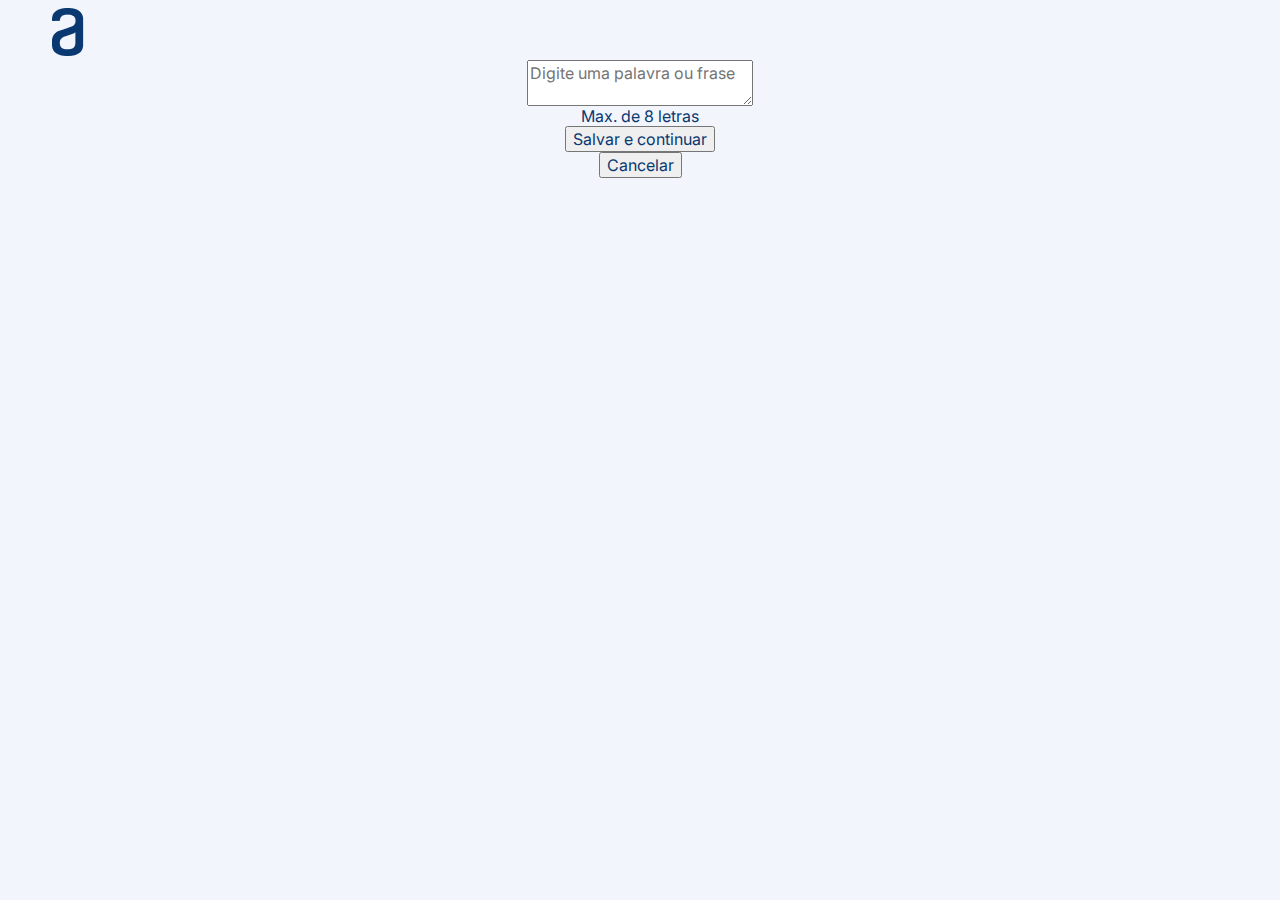
==== addPalavra.html @ 8df984b2 "Adicionado HTML da página de adição" ====
<!DOCTYPE html>
<html lang="pt-br">
<head>
    <meta charset="UTF-8">
    <meta http-equiv="X-UA-Compatible" content="IE=edge">
    <meta name="viewport" content="width=device-width, initial-scale=1.0">
    <link rel="icon" href="assets/img/logo.png">
    <link rel="preconnect" href="https://fonts.googleapis.com">
    <link rel="preconnect" href="https://fonts.gstatic.com" crossorigin>
    <link href="https://fonts.googleapis.com/css2?family=Inter:wght@400;700&display=swap" rel="stylesheet">
    <link rel="stylesheet" href="https://cdnjs.cloudflare.com/ajax/libs/font-awesome/6.2.0/css/all.min.css" integrity="sha512-xh6O/CkQoPOWDdYTDqeRdPCVd1SpvCA9XXcUnZS2FmJNp1coAFzvtCN9BmamE+4aHK8yyUHUSCcJHgXloTyT2A==" crossorigin="anonymous" referrerpolicy="no-referrer" />
    <link rel="stylesheet" href="./assets/css/index.css">
    <title>Adicionar uma palavra - Jogo da Forca</title>
</head>
<body>
    <header>
        <img src="./assets/img/logo.png" alt="Logo">
    </header>
    <main>
        <textarea name="addPalavra" id="addPalavra" placeholder="Digite uma palavra ou frase"></textarea>
        <p><i class="fa-solid fa-circle-exclamation"></i> Max. de 8 letras</p>
        <button>Salvar e continuar</button>
        <button onclick="irHome()">Cancelar</button>
    </main>

    <script src="./assets/js/index.js"></script>
</body>
</html>
---- assets/css/index.css ----
:root {
    --clr-blue-100: #F3F5FC;
    --clr-blue-400: #0A3871;
    --clr-white: #fff;
}

* {
    font-size: 16px;
    color: var(--clr-blue-400);
    font-family: 'Inter', sans-serif;
}

body {
    background-color: var(--clr-blue-100);
}

main > * {
  display: flex;
  flex-direction: column;
  align-items: center;
  margin: auto;
}

main > button:first-child {
  margin-top: 10em;
}

.btn {
    justify-content: center;
    width: 76%;
    height: 3em;
    text-align: center;
    background-color: var(--clr-white);
    border: 1px solid var(--clr-blue-400);
    border-radius: 24px;
    cursor: pointer;
    transition: background-color 0.5s ease-out;
}

.btn:hover {
  background-color: #f7f7f7;
}

.btn-blue {
  width: 80%;
  height: 5em;
  margin-bottom: 1em;
  background-color: var(--clr-blue-400);
  color: var(--clr-white);
}

.btn-blue:hover {
  background-color: #105bb7;
}

@media (min-width: 768px) {
  .btn {
    width: 30%;
  }
}

@media (min-width: 1440px) {
  .btn {
    width: 20%;
    height: 5em;
  }
}
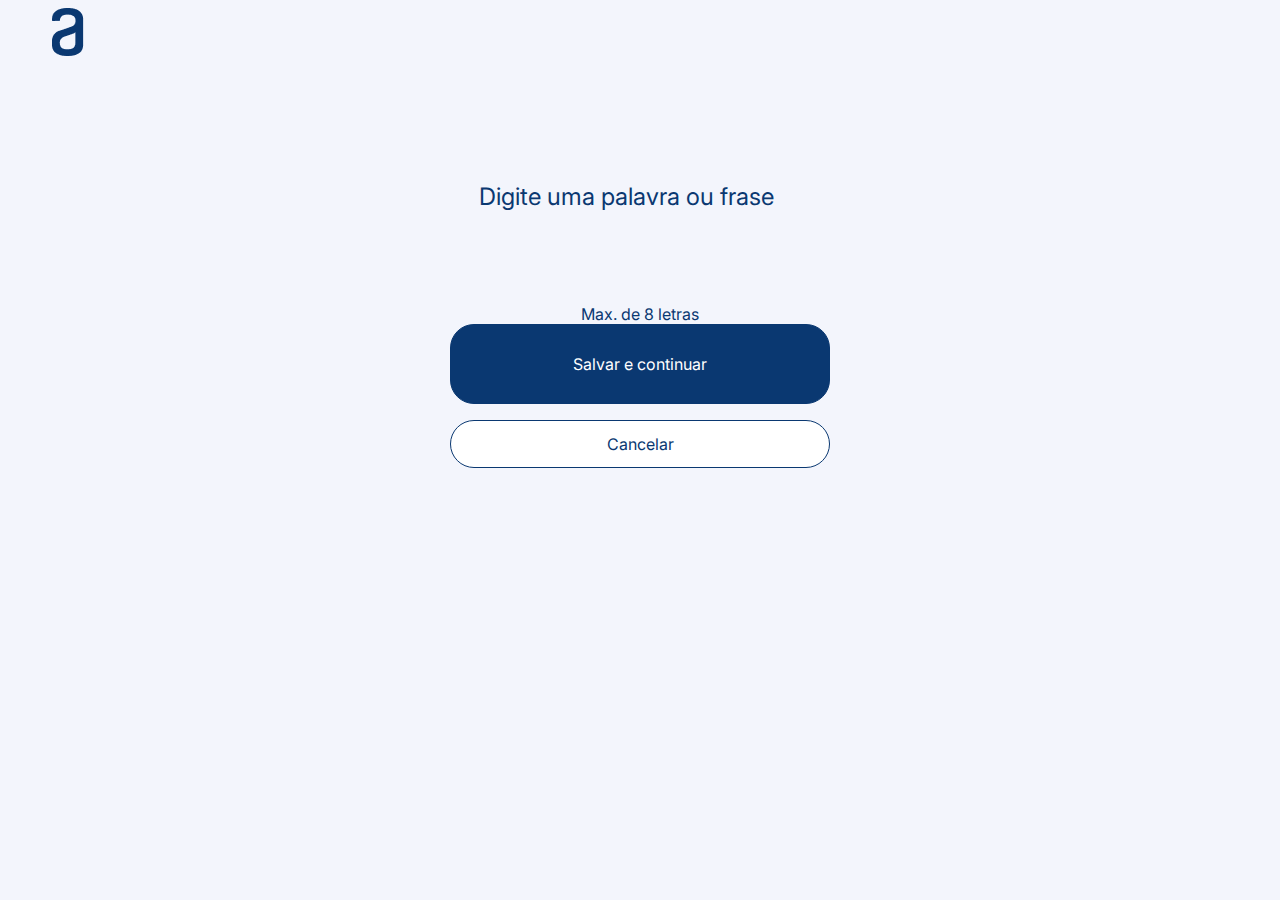
==== commit 2b8f6af0: "Adicionado estilo do textarea" ====
--- a/addPalavra.html
+++ b/addPalavra.html
@@ -19,8 +19,8 @@
     <main>
         <textarea name="addPalavra" id="addPalavra" placeholder="Digite uma palavra ou frase"></textarea>
         <p><i class="fa-solid fa-circle-exclamation"></i> Max. de 8 letras</p>
-        <button>Salvar e continuar</button>
-        <button onclick="irHome()">Cancelar</button>
+        <button class="btn btn-blue">Salvar e continuar</button>
+        <button class="btn" onclick="irHome()">Cancelar</button>
     </main>
 
     <script src="./assets/js/index.js"></script>
--- a/assets/css/index.css
+++ b/assets/css/index.css
@@ -53,6 +53,22 @@
   background-color: #105bb7;
 }
 
+textarea {
+  background-color: var(--clr-blue-100);
+  color: var(--clr-blue-400);
+  border: none;
+  margin-top: 5em;
+  font-size: 1.5rem;
+  max-width: 90%;
+  height: 5em;
+  resize: none;
+  outline: none;
+}
+
+textarea::placeholder {
+  color: var(--clr-blue-400);
+}
+
 @media (min-width: 768px) {
   .btn {
     width: 30%;
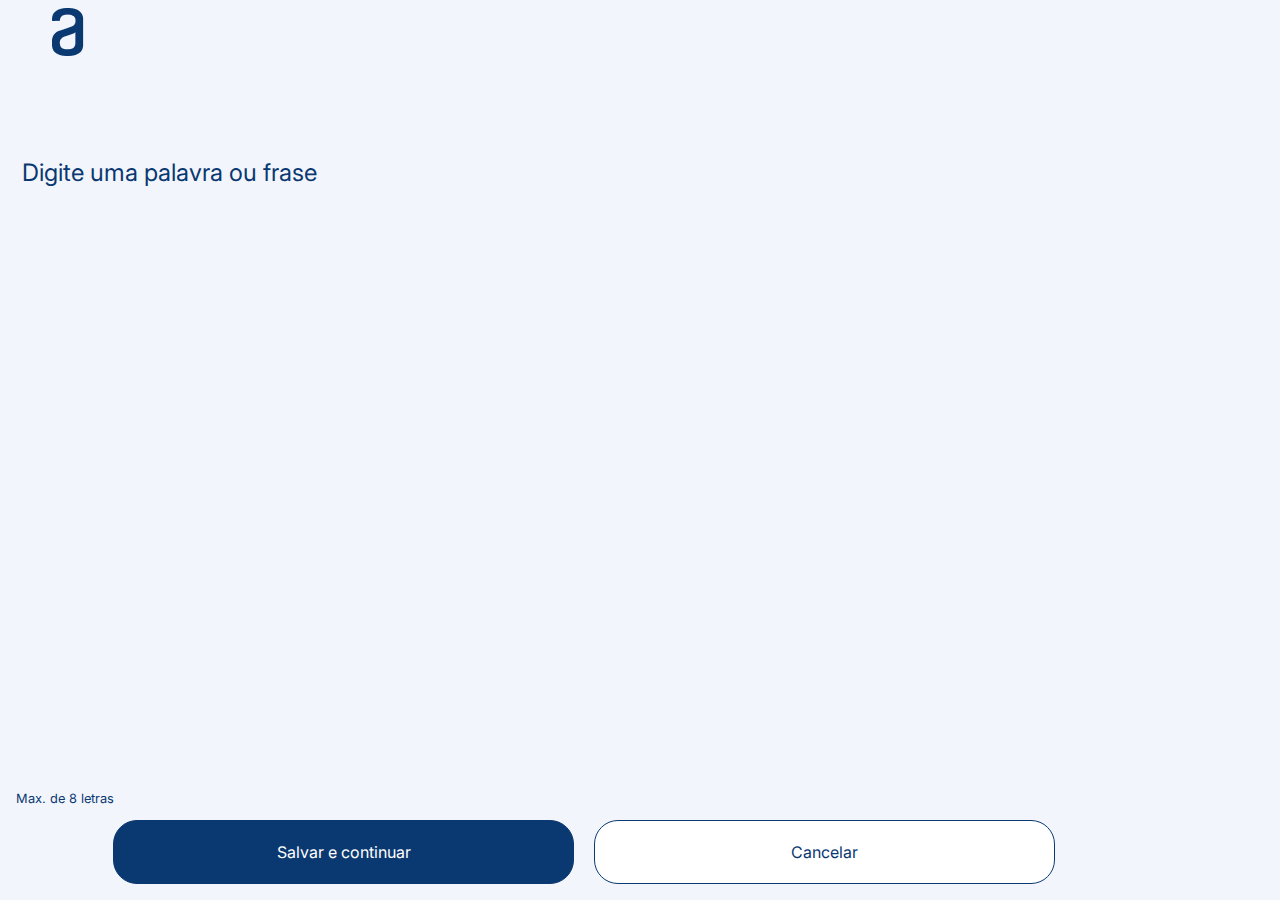
==== commit eb37a71c: "Adicionado estilo da página de inserir palavra" ====
--- a/addPalavra.html
+++ b/addPalavra.html
@@ -10,6 +10,7 @@
     <link href="https://fonts.googleapis.com/css2?family=Inter:wght@400;700&display=swap" rel="stylesheet">
     <link rel="stylesheet" href="https://cdnjs.cloudflare.com/ajax/libs/font-awesome/6.2.0/css/all.min.css" integrity="sha512-xh6O/CkQoPOWDdYTDqeRdPCVd1SpvCA9XXcUnZS2FmJNp1coAFzvtCN9BmamE+4aHK8yyUHUSCcJHgXloTyT2A==" crossorigin="anonymous" referrerpolicy="no-referrer" />
     <link rel="stylesheet" href="./assets/css/index.css">
+    <link rel="stylesheet" href="./assets/css/addPalavra.css">
     <title>Adicionar uma palavra - Jogo da Forca</title>
 </head>
 <body>
@@ -18,9 +19,11 @@
     </header>
     <main>
         <textarea name="addPalavra" id="addPalavra" placeholder="Digite uma palavra ou frase"></textarea>
-        <p><i class="fa-solid fa-circle-exclamation"></i> Max. de 8 letras</p>
-        <button class="btn btn-blue">Salvar e continuar</button>
-        <button class="btn" onclick="irHome()">Cancelar</button>
+        <div class="btn-container">
+            <p><i class="fa-solid fa-circle-exclamation"></i> Max. de 8 letras</p>
+            <button class="btn btn-blue">Salvar e continuar</button>
+            <button class="btn" onclick="irHome()">Cancelar</button>
+        </div>
     </main>
 
     <script src="./assets/js/index.js"></script>
--- a/assets/css/index.css
+++ b/assets/css/index.css
@@ -12,6 +12,10 @@
 
 body {
     background-color: var(--clr-blue-100);
+}
+
+header > img {
+  margin-left: -2em;
 }
 
 main > * {
@@ -53,23 +57,14 @@
   background-color: #105bb7;
 }
 
-textarea {
-  background-color: var(--clr-blue-100);
-  color: var(--clr-blue-400);
-  border: none;
-  margin-top: 5em;
-  font-size: 1.5rem;
-  max-width: 90%;
-  height: 5em;
-  resize: none;
-  outline: none;
-}
-
 textarea::placeholder {
   color: var(--clr-blue-400);
 }
 
 @media (min-width: 768px) {
+  header > img {
+    margin-left: 0;
+  }
   .btn {
     width: 30%;
   }
--- a/assets/css/addPalavra.css
+++ b/assets/css/addPalavra.css
@@ -0,0 +1,80 @@
+main > * {
+    flex-direction: row;
+    max-width: 90%;
+}
+
+textarea {
+    background-color: var(--clr-blue-100);
+    color: var(--clr-blue-400);
+    border: none;
+    margin-top: 4em;
+    margin-bottom: 2.3em;
+    font-size: 1.5rem;
+    max-width: 90%;
+    height: 5em;
+    resize: none;
+    outline: none;
+  }
+
+i {
+    margin-right: 0.5em;
+}
+p {
+    font-size: 0.8em;
+    text-align: start;
+    align-self: flex-start;
+}
+
+.btn-container {
+    flex-direction: column;
+    position: absolute;
+    bottom: 0;
+    width: 100%;
+}
+
+.btn,.btn-blue {
+    height: 4em;
+}
+
+@media (min-width: 768px) {
+    
+    main > * {
+        display: block;
+    }
+
+    textarea {
+        margin-left: 0.5em;
+    }
+
+    .btn-container {
+        display: block;
+        text-align: center;
+    }
+
+    .btn {
+        width: 40%;
+    }
+
+    .btn-blue {
+        margin-right: 1em;
+    }
+}
+
+@media (min-width: 1440px) {
+    main > * {
+        display: flex;
+        justify-content: center;
+        align-items: center;
+        width: 50%;
+        margin: 20vh auto;
+    }
+
+    p {
+        align-self: auto;
+        margin-left: 8vw;
+    }
+
+    .btn-container {
+        position: relative;
+    }
+}